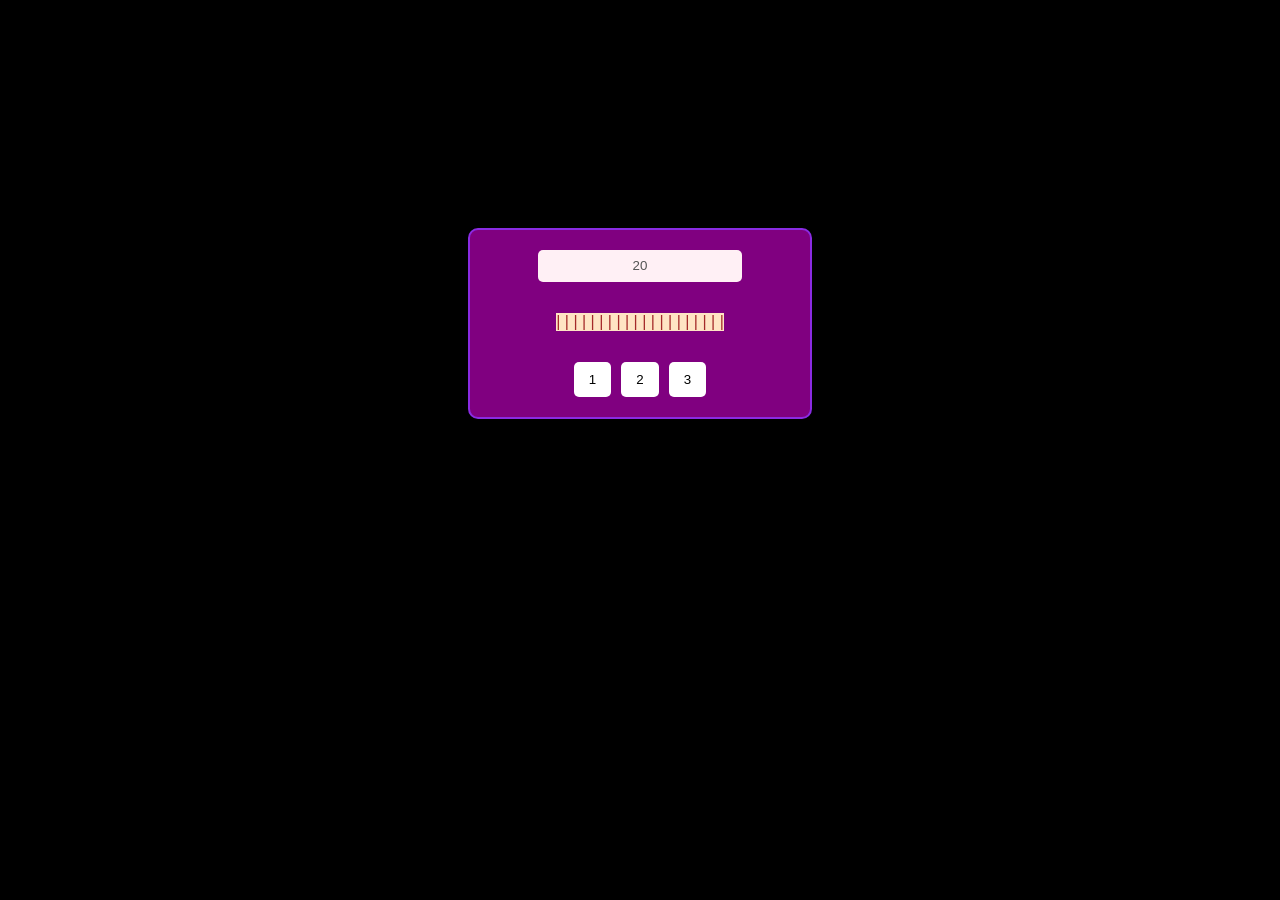
==== PROJET JAVASCRIPT/projet batonet jeu/index.html @ d2a20040 "Ajout des mini projets JavaScript" ====
<!DOCTYPE html>
<html lang="en">
<head>
    <meta charset="UTF-8">
    <meta name="viewport" content="width=device-width, initial-scale=1.0">
    <title>Document</title>
    <link rel="stylesheet" href="css/style.css">
</head>
<body>
    
<div class="Corp">
    <input id="display" type="text" disabled >
    <p style="background-color: bisque; font-family: 'Gill Sans', 'Gill Sans MT', Calibri, 'Trebuchet MS', sans-serif; color: brown;" id="affichage-batonnets"></p>

    <div class="buttons">
        <button>1</button>
        <button>2</button>
        <button>3</button>
    </div>
    
</div>

<script src="js/app.js"></script>
</body>
</html>
---- PROJET JAVASCRIPT/projet batonet jeu/css/style.css ----
body {
    background-color: rgb(0, 0, 0);
    display: flex;
    justify-content: center;
    align-items: center;
    height: 70vh;
}

.Corp {
    background-color: purple;
    width: 300px;
    border: 2px solid blueviolet;
    border-radius: 10px;
    height: auto; /* Plus flexible */
    display: flex;
    flex-direction: column;
    align-items: center;
    padding: 20px;
    gap: 15px; /* Gère l'espacement entre les éléments */
}

input {
    width: 200px;
    height: 30px;
    border: none;
    border-radius: 5px;
    text-align: center;
    background-color: rgb(255, 240, 245);
}

.buttons {
    display: flex;
    gap: 10px; /* Espace entre les boutons */
}

button {
    padding: 10px 15px;
    border: none;
    border-radius: 5px;
    background-color: white;
    cursor: pointer;
    transition: background-color 0.2s ease;
}

button:hover {
    background-color: lightgray;
}
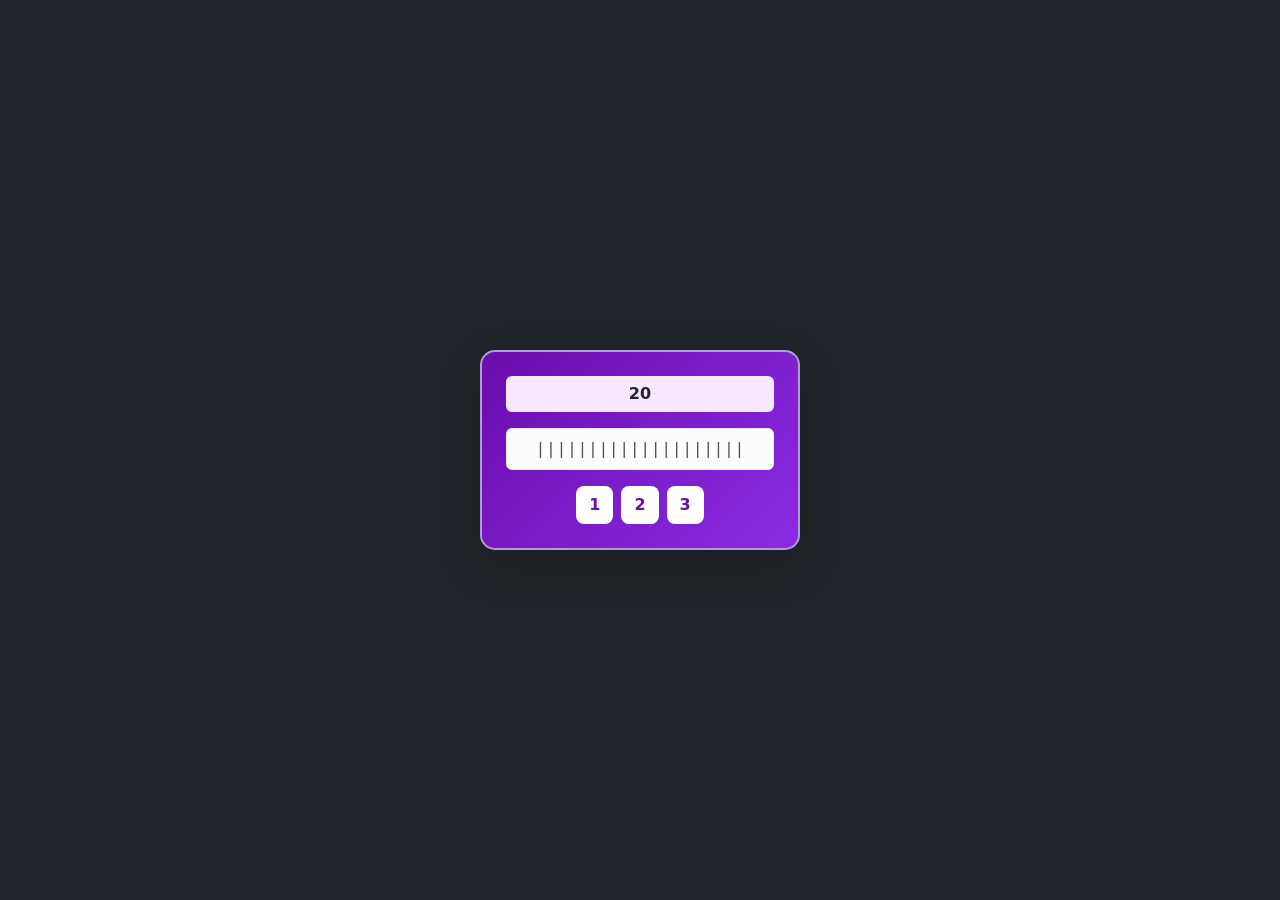
==== commit 817376bf: "mise à jours portfolio" ====
--- a/PROJET JAVASCRIPT/projet batonet jeu/index.html
+++ b/PROJET JAVASCRIPT/projet batonet jeu/index.html
@@ -1,23 +1,30 @@
 <!DOCTYPE html>
-<html lang="en">
+<html lang="fr">
 <head>
     <meta charset="UTF-8">
     <meta name="viewport" content="width=device-width, initial-scale=1.0">
-    <title>Document</title>
+    <title>Interface Violet</title>
+
+    <!-- Bootstrap CSS -->
+    <link href="https://cdn.jsdelivr.net/npm/bootstrap@5.3.2/dist/css/bootstrap.min.css" rel="stylesheet">
+    
+    <!-- Ton CSS personnalisé -->
     <link rel="stylesheet" href="css/style.css">
 </head>
-<body>
+<body class="bg-dark d-flex justify-content-center align-items-center vh-100">
+
+<div class="card shadow-lg corp-custom text-center p-4">
     
-<div class="Corp">
-    <input id="display" type="text" disabled >
-    <p style="background-color: bisque; font-family: 'Gill Sans', 'Gill Sans MT', Calibri, 'Trebuchet MS', sans-serif; color: brown;" id="affichage-batonnets"></p>
+    <input id="display" type="text" class="form-control text-center mb-3" disabled>
 
-    <div class="buttons">
-        <button>1</button>
-        <button>2</button>
-        <button>3</button>
+    <p id="affichage-batonnets" class="alert alert-light py-2"></p>
+
+    <div class="d-flex justify-content-center gap-2">
+        <button class="btn btn-violet">1</button>
+        <button class="btn btn-violet">2</button>
+        <button class="btn btn-violet">3</button>
     </div>
-    
+
 </div>
 
 <script src="js/app.js"></script>
--- a/PROJET JAVASCRIPT/projet batonet jeu/css/style.css
+++ b/PROJET JAVASCRIPT/projet batonet jeu/css/style.css
@@ -1,47 +1,34 @@
-body {
-    background-color: rgb(0, 0, 0);
-    display: flex;
-    justify-content: center;
-    align-items: center;
-    height: 70vh;
+/* Carte principale */
+.corp-custom {
+    background: linear-gradient(135deg, #6a0dad, #8a2be2);
+    width: 320px;
+    border-radius: 15px;
+    border: 2px solid #b19cd9;
+    color: white;
 }
 
-.Corp {
-    background-color: purple;
-    width: 300px;
-    border: 2px solid blueviolet;
-    border-radius: 10px;
-    height: auto; /* Plus flexible */
-    display: flex;
-    flex-direction: column;
-    align-items: center;
-    padding: 20px;
-    gap: 15px; /* Gère l'espacement entre les éléments */
+/* Input */
+#display {
+    background-color: #f8e8ff;
+    border: none;
+    font-weight: bold;
 }
 
-input {
-    width: 200px;
-    height: 30px;
-    border: none;
-    border-radius: 5px;
-    text-align: center;
-    background-color: rgb(255, 240, 245);
+/* Boutons violet personnalisés */
+.btn-violet {
+    background-color: white;
+    color: #6a0dad;
+    font-weight: bold;
+    border-radius: 8px;
+    transition: all 0.2s ease-in-out;
 }
 
-.buttons {
-    display: flex;
-    gap: 10px; /* Espace entre les boutons */
+.btn-violet:hover {
+    background-color: #e0c3fc;
+    transform: scale(1.05);
 }
 
-button {
-    padding: 10px 15px;
-    border: none;
-    border-radius: 5px;
-    background-color: white;
-    cursor: pointer;
-    transition: background-color 0.2s ease;
-}
-
-button:hover {
-    background-color: lightgray;
-}
+/* Message */
+#affichage-batonnets {
+    font-weight: 500;
+}
